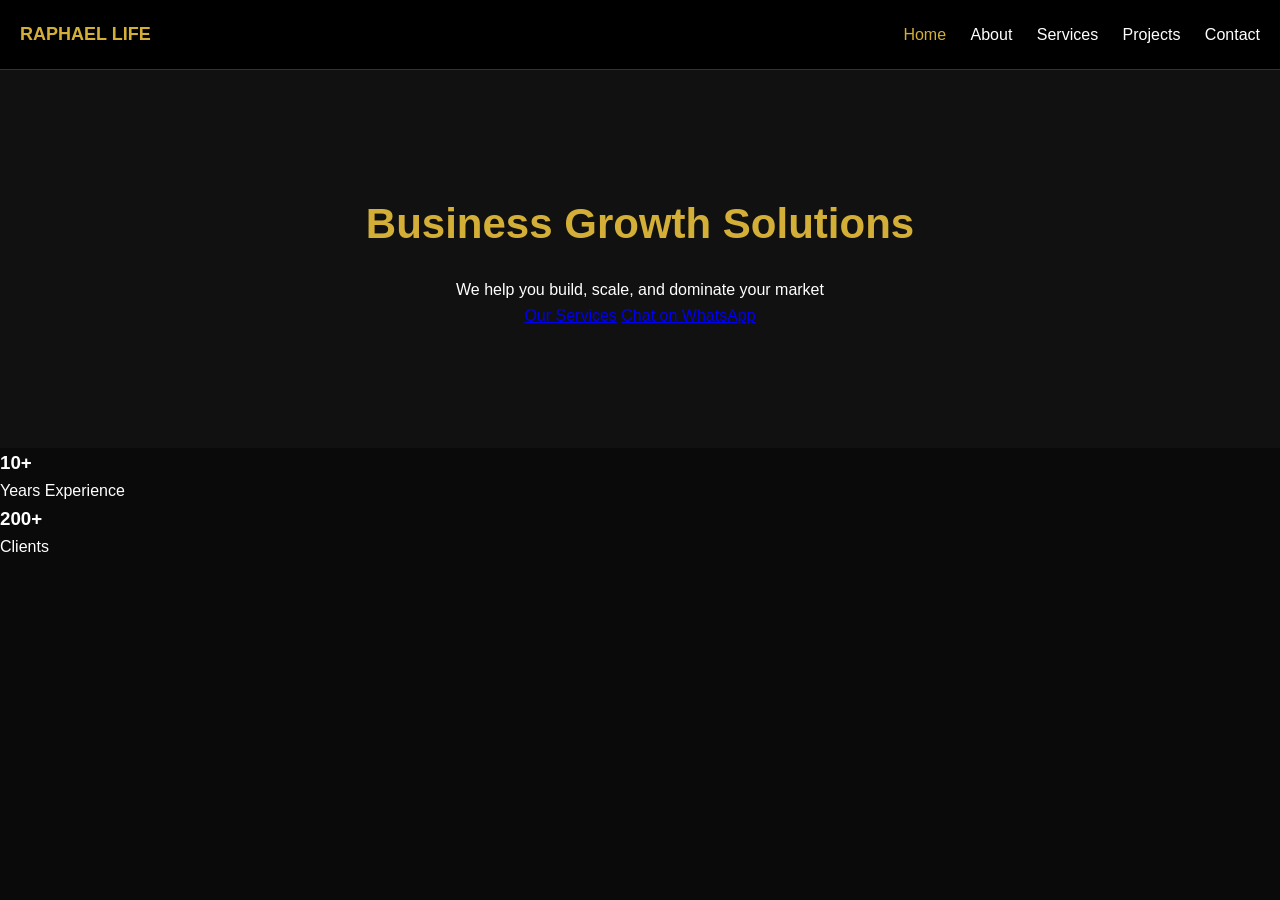
==== index.html @ 859d8627 "Update index.html" ====
<!DOCTYPE html>
<html lang="en">
<head>
  <meta charset="UTF-8">
  <meta name="viewport" content="width=device-width, initial-scale=1.0">
  <title>Raphael Life - Business Solutions</title>
  <link rel="stylesheet" href="style.css">
</head>
<body>
  <header>
    <div class="logo">RAPHAEL LIFE</div>
    <nav>
      <a href="index.html" class="active">Home</a>
      <a href="about.html">About</a>
      <a href="services.html">Services</a>
      <a href="projects.html">Projects</a>
      <a href="contact.html">Contact</a>
    </nav>
  </header>

  <section class="hero">
    <h1>Business Growth Solutions</h1>
    <p>We help you build, scale, and dominate your market</p>
    <a href="services.html" class="btn btn-gold">Our Services</a>
    <a href="https://wa.me/234XXXXXXXXXX" class="btn btn-whatsapp">Chat on WhatsApp</a>
  </section>

  <section class="stats-bar">
    <div>
      <h3>10+</h3>
      <p>Years Experience</p>
    </div>
    <div>
      <h3>200+</h3>
      <p>Clients
---- style.css ----
/* ====== BLACK + GOLD BUSINESS THEME ====== */
* {
  margin: 0;
  padding: 0;
  box-sizing: border-box;
}

body {
  font-family: 'Arial', sans-serif;
  background: #0a0a0a;
  color: #ffffff;
  line-height: 1.6;
}

/* HEADER + NAV */
header {
  background: #000000;
  padding: 20px;
  display: flex;
  justify-content: space-between;
  align-items: center;
  position: sticky;
  top: 0;
  z-index: 100;
  border-bottom: 1px solid #333;
}

.logo {
  color: #d4af37;
  font-weight: bold;
  font-size: 18px;
}

nav a {
  color: #ffffff;
  text-decoration: none;
  margin-left: 20px;
  font-weight: 500;
  transition: 0.3s;
}

nav a.active, 
nav a:hover {
  color: #d4af37;
}

/* HERO SECTION */
.hero {
  background: #111;
  padding: 120px 20px;
  text-align: center;
}

.hero h1 {
  font-size: 42px;
  color: #d4af37;
  margin-bottom: 20px;
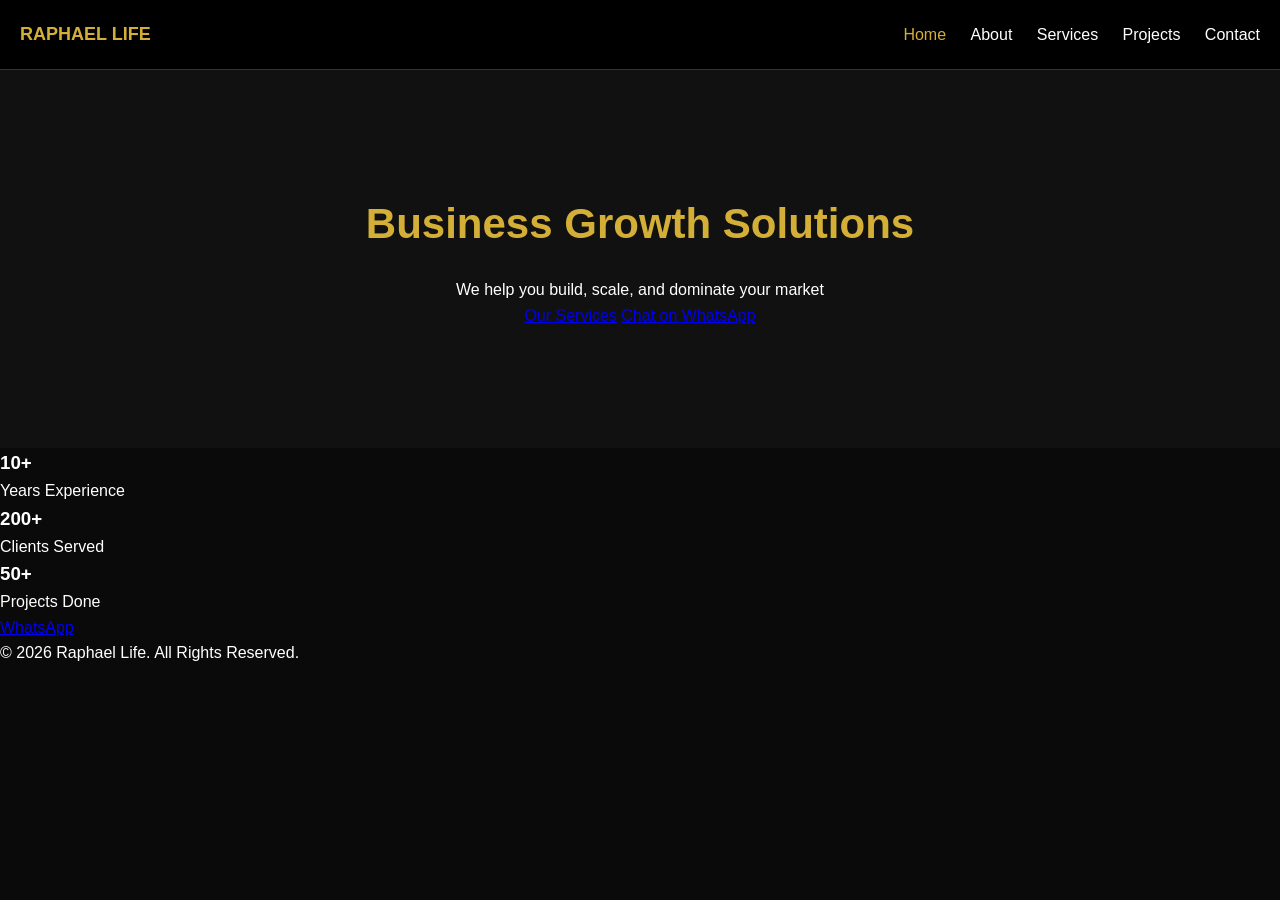
==== commit 771f967e: "Update index.html" ====
--- a/index.html
+++ b/index.html
@@ -32,4 +32,18 @@
     </div>
     <div>
       <h3>200+</h3>
-      <p>Clients+      <p>Clients Served</p>
+    </div>
+    <div>
+      <h3>50+</h3>
+      <p>Projects Done</p>
+    </div>
+  </section>
+
+  <a href="https://wa.me/234XXXXXXXXXX" class="whatsapp-float">WhatsApp</a>
+
+  <footer>
+    <p>© 2026 Raphael Life. All Rights Reserved.</p>
+  </footer>
+</body>
+</html>
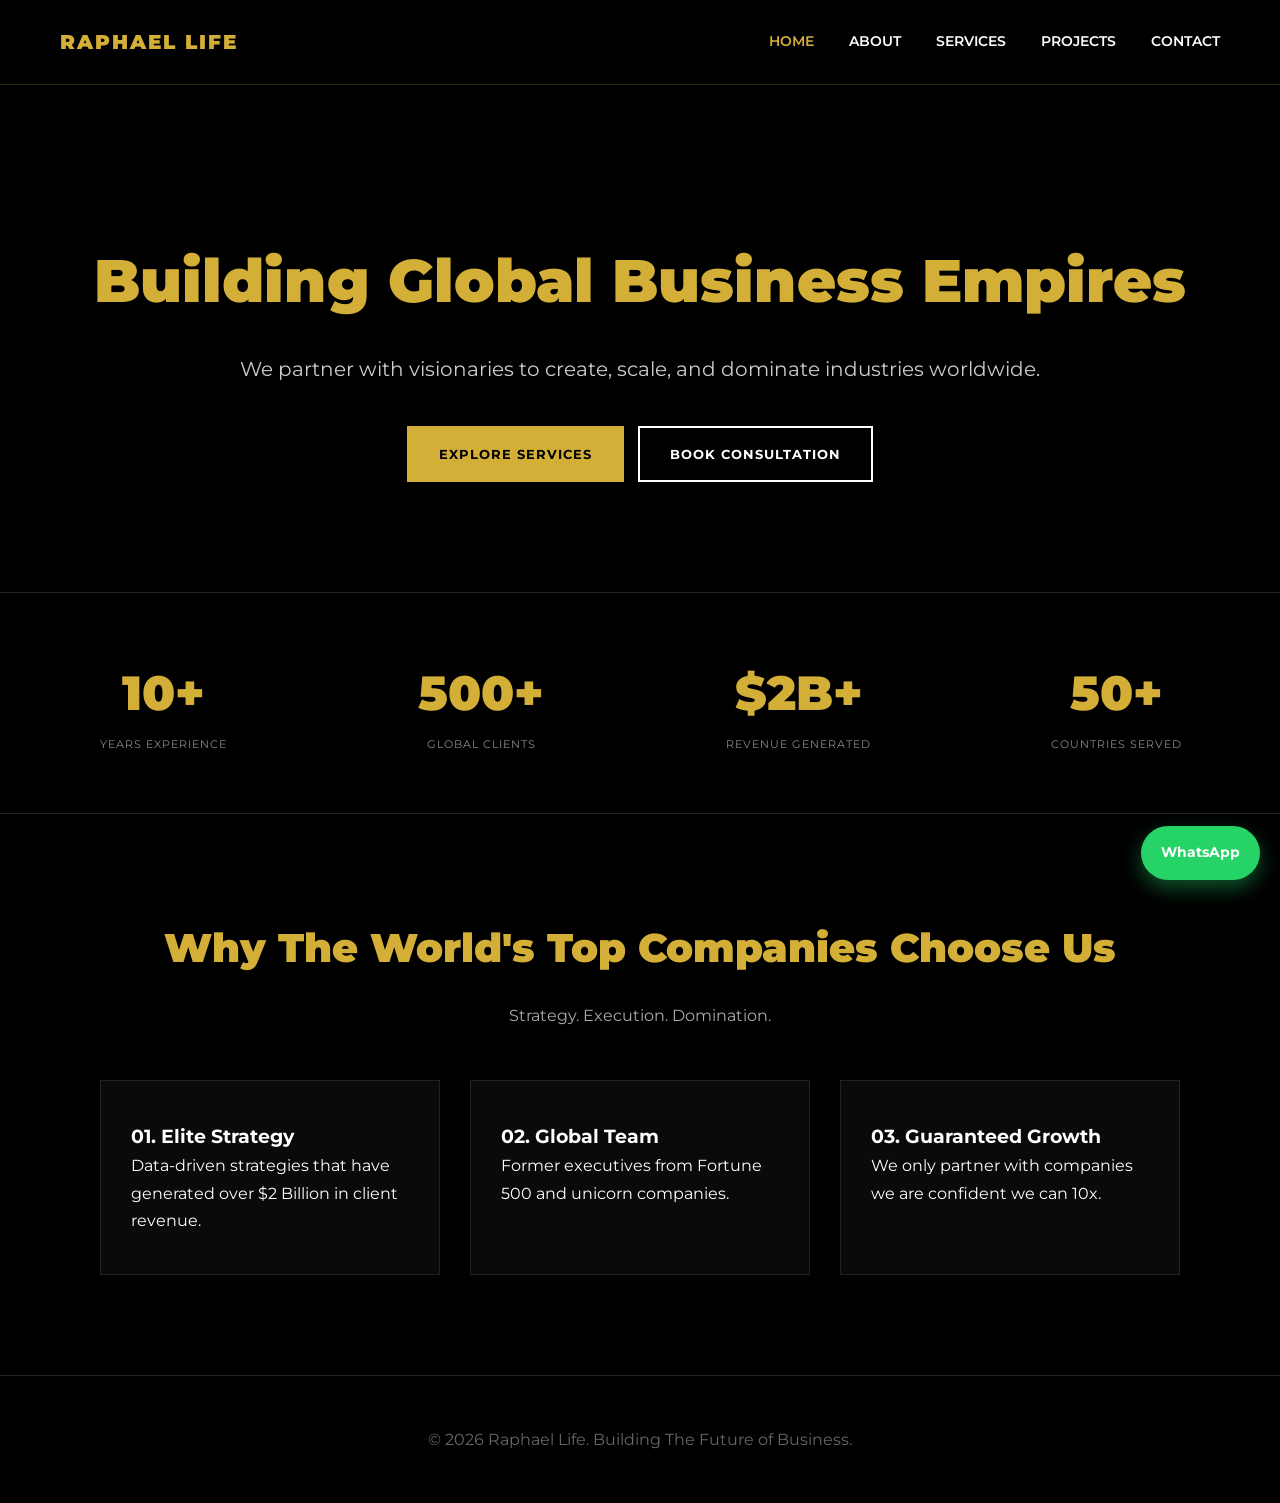
==== commit 49622e67: "Update index.html" ====
--- a/index.html
+++ b/index.html
@@ -3,8 +3,8 @@
 <head>
   <meta charset="UTF-8">
   <meta name="viewport" content="width=device-width, initial-scale=1.0">
-  <title>Raphael Life - Business Solutions</title>
-  <link rel="stylesheet" href="style.css">
+  <title>Raphael Life - Global Business Solutions</title>
+  <link rel="stylesheet" href="style.css?v=2">
 </head>
 <body>
   <header>
@@ -19,31 +19,30 @@
   </header>
 
   <section class="hero">
-    <h1>Business Growth Solutions</h1>
-    <p>We help you build, scale, and dominate your market</p>
-    <a href="services.html" class="btn btn-gold">Our Services</a>
-    <a href="https://wa.me/234XXXXXXXXXX" class="btn btn-whatsapp">Chat on WhatsApp</a>
+    <h1>Building Global Business Empires</h1>
+    <p>We partner with visionaries to create, scale, and dominate industries worldwide.</p>
+    <a href="services.html" class="btn btn-gold">Explore Services</a>
+    <a href="contact.html" class="btn btn-outline">Book Consultation</a>
   </section>
 
   <section class="stats-bar">
-    <div>
-      <h3>10+</h3>
-      <p>Years Experience</p>
-    </div>
-    <div>
-      <h3>200+</h3>
-      <p>Clients Served</p>
-    </div>
-    <div>
-      <h3>50+</h3>
-      <p>Projects Done</p>
+    <div><h3>10+</h3><p>Years Experience</p></div>
+    <div><h3>500+</h3><p>Global Clients</p></div>
+    <div><h3>$2B+</h3><p>Revenue Generated</p></div>
+    <div><h3>50+</h3><p>Countries Served</p></div>
+  </section>
+
+  <section class="section">
+    <h2>Why The World's Top Companies Choose Us</h2>
+    <p class="subtitle">Strategy. Execution. Domination.</p>
+    <div class="grid-3">
+      <div class="card"><h3>01. Elite Strategy</h3><p>Data-driven strategies that have generated over $2 Billion in client revenue.</p></div>
+      <div class="card"><h3>02. Global Team</h3><p>Former executives from Fortune 500 and unicorn companies.</p></div>
+      <div class="card"><h3>03. Guaranteed Growth</h3><p>We only partner with companies we are confident we can 10x.</p></div>
     </div>
   </section>
 
-  <a href="https://wa.me/234XXXXXXXXXX" class="whatsapp-float">WhatsApp</a>
-
-  <footer>
-    <p>© 2026 Raphael Life. All Rights Reserved.</p>
-  </footer>
+  <a href="https://wa.me/2348083435500" class="whatsapp-float">WhatsApp</a>
+  <footer><p>© 2026 Raphael Life. Building The Future of Business.</p></footer>
 </body>
 </html>
--- a/style.css
+++ b/style.css
@@ -1,57 +1,134 @@
-/* ====== BLACK + GOLD BUSINESS THEME ====== */
-* {
-  margin: 0;
-  padding: 0;
-  box-sizing: border-box;
+@import url('https://fonts.googleapis.com/css2?family=Montserrat:wght@400;600;700;900&display=swap');
+
+* { margin: 0; padding: 0; box-sizing: border-box; }
+img { max-width: 100%; height: auto; }
+
+body {
+  font-family: 'Montserrat', sans-serif;
+  background: #000;
+  color: #fff;
+  line-height: 1.7;
 }
 
-body {
-  font-family: 'Arial', sans-serif;
-  background: #0a0a0a;
-  color: #ffffff;
-  line-height: 1.6;
-}
-
-/* HEADER + NAV */
+/* ===== HEADER MOBILE FIX ===== */
 header {
-  background: #000000;
+  background: rgba(0,0,0,0.95);
+  backdrop-filter: blur(10px);
   padding: 20px;
   display: flex;
   justify-content: space-between;
   align-items: center;
-  position: sticky;
+  position: fixed;
+  width: 100%;
   top: 0;
-  z-index: 100;
-  border-bottom: 1px solid #333;
+  z-index: 1000;
+  border-bottom: 1px solid rgba(212,175,55,0.2);
+  flex-wrap: wrap;
 }
 
-.logo {
-  color: #d4af37;
-  font-weight: bold;
-  font-size: 18px;
+.logo { color: #d4af37; font-weight: 900; font-size: 20px; letter-spacing: 2px; }
+
+nav { display: flex; gap: 15px; flex-wrap: wrap; }
+nav a { 
+  color: #fff; text-decoration: none; 
+  font-weight: 600; font-size: 13px; 
+  transition: 0.3s; text-transform: uppercase;
+}
+nav a.active, nav a:hover { color: #d4af37; }
+
+/* ===== HERO MOBILE FIX ===== */
+.hero {
+  background: linear-gradient(rgba(0,0,0,0.8), rgba(0,0,0,0.8)), url('https://images.unsplash.com/photo-1556761175-5973dc0f32e7?q=80&w=1932') center/cover;
+  padding: 160px 20px 100px;
+  text-align: center;
+  margin-top: 70px;
 }
 
-nav a {
-  color: #ffffff;
+.hero h1 { font-size: clamp(32px, 8vw, 60px); color: #d4af37; margin-bottom: 20px; font-weight: 900; }
+.hero p { font-size: clamp(16px, 4vw, 20px); margin-bottom: 30px; color: #ccc; }
+
+.btn {
+  padding: 15px 30px;
   text-decoration: none;
-  margin-left: 20px;
-  font-weight: 500;
+  display: inline-block;
+  margin: 10px 5px;
+  font-weight: 700;
+  letter-spacing: 1px;
+  transition: 0.3s;
+  text-transform: uppercase;
+  font-size: 13px;
+}
+.btn-gold { background: #d4af37; color: #000; border: 2px solid #d4af37; }
+.btn-gold:hover { background: transparent; color: #d4af37; }
+.btn-outline { background: transparent; color: #fff; border: 2px solid #fff; }
+.btn-outline:hover { background: #fff; color: #000; }
+
+/* ===== STATS MOBILE FIX ===== */
+.stats-bar {
+  display: grid;
+  grid-template-columns: repeat(2, 1fr);
+  gap: 30px;
+  padding: 60px 20px;
+  background: #000;
+  text-align: center;
+  border-top: 1px solid #222;
+  border-bottom: 1px solid #222;
+}
+.stats-bar h3 { color: #d4af37; font-size: clamp(32px, 10vw, 48px); font-weight: 900; }
+.stats-bar p { color: #888; text-transform: uppercase; font-size: 11px; letter-spacing: 1px; }
+
+/* ===== SECTIONS ===== */
+.section { padding: 80px 20px; max-width: 1200px; margin: 0 auto; }
+.page-title { padding: 140px 20px 50px; text-align: center; background: #000; }
+.page-title h1 { font-size: clamp(32px, 8vw, 48px); color: #d4af37; font-weight: 900; }
+
+.section h2 { color: #d4af37; font-size: clamp(28px, 6vw, 40px); margin-bottom: 20px; text-align: center; font-weight: 900; }
+.section p.subtitle { text-align: center; color: #aaa; margin-bottom: 50px; }
+
+.grid-3 { 
+  display: grid; 
+  grid-template-columns: repeat(auto-fit, minmax(280px, 1fr)); 
+  gap: 30px; 
+}
+.card {
+  background: #0a0a0a;
+  padding: 40px 30px;
+  border: 1px solid #222;
   transition: 0.3s;
 }
+.card:hover { border-color: #d4af37; transform: translateY(-5px); }
 
-nav a.active, 
-nav a:hover {
-  color: #d4af37;
+.testimonial {
+  background: #0a0a0a;
+  padding: 40px;
+  border-left: 3px solid #d4af37;
+  margin-bottom: 30px;
 }
 
-/* HERO SECTION */
-.hero {
-  background: #111;
-  padding: 120px 20px;
-  text-align: center;
+.clients { 
+  display: flex; 
+  justify-content: center; 
+  flex-wrap: wrap; 
+  gap: 30px; 
+  opacity: 0.5; 
 }
 
-.hero h1 {
-  font-size: 42px;
-  color: #d4af37;
-  margin-bottom: 20px;+/* ===== WHATSAPP BUTTON MOBILE FIX ===== */
+.whatsapp-float {
+  position: fixed; bottom: 20px; right: 20px;
+  background: #25D366; color: #fff; padding: 15px 20px;
+  border-radius: 50px; text-decoration: none; font-weight: 700;
+  box-shadow: 0 8px 20px rgba(37,211,102,0.4); z-index: 999;
+  font-size: 14px;
+}
+
+footer { text-align: center; padding: 50px 20px; background: #000; border-top: 1px solid #222; color: #666; }
+
+/* ===== TABLET/DESKTOP ===== */
+@media (min-width: 768px) {
+  header { padding: 25px 60px; }
+  nav { gap: 35px; }
+  nav a { font-size: 14px; }
+  .stats-bar { grid-template-columns: repeat(4, 1fr); }
+  .section { padding: 100px 60px; }
+}
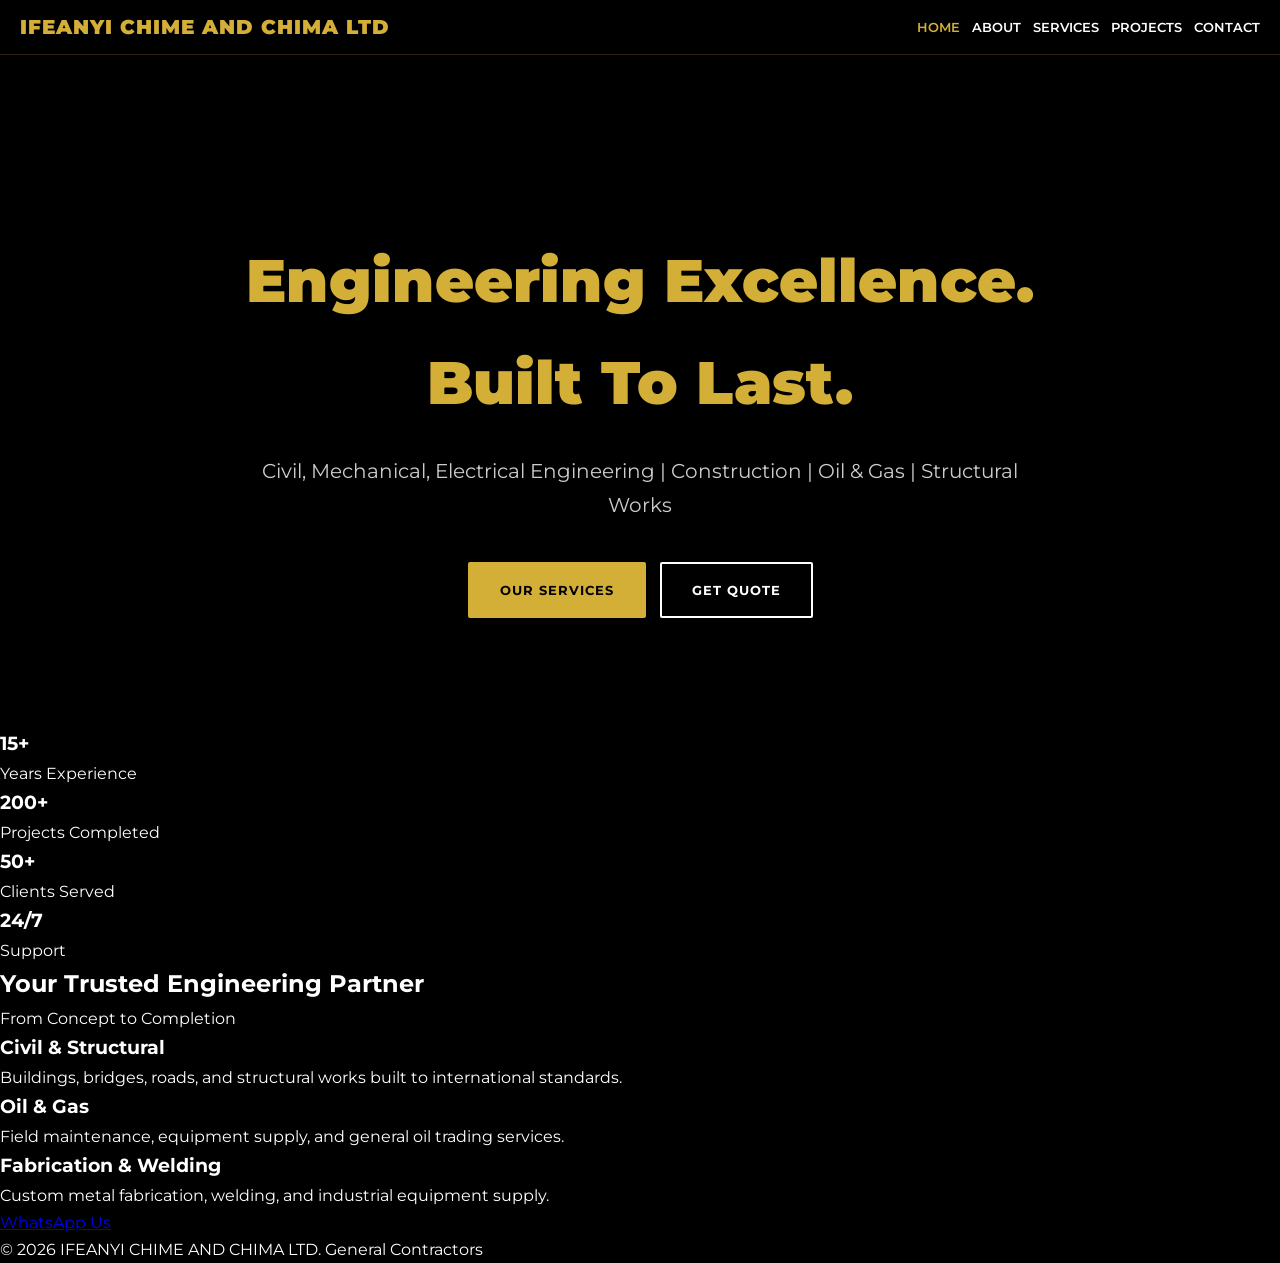
==== commit d1f0d067: "Update index.html" ====
--- a/index.html
+++ b/index.html
@@ -3,12 +3,12 @@
 <head>
   <meta charset="UTF-8">
   <meta name="viewport" content="width=device-width, initial-scale=1.0">
-  <title>Raphael Life - Global Business Solutions</title>
-  <link rel="stylesheet" href="style.css?v=2">
+  <title>IFEANYI CHIME AND CHIMA LTD - Engineering & Construction</title>
+  <link rel="stylesheet" href="style.css?v=4">
 </head>
 <body>
   <header>
-    <div class="logo">RAPHAEL LIFE</div>
+    <div class="logo">IFEANYI CHIME AND CHIMA LTD</div>
     <nav>
       <a href="index.html" class="active">Home</a>
       <a href="about.html">About</a>
@@ -19,30 +19,30 @@
   </header>
 
   <section class="hero">
-    <h1>Building Global Business Empires</h1>
-    <p>We partner with visionaries to create, scale, and dominate industries worldwide.</p>
-    <a href="services.html" class="btn btn-gold">Explore Services</a>
-    <a href="contact.html" class="btn btn-outline">Book Consultation</a>
+    <h1>Engineering Excellence.<br>Built To Last.</h1>
+    <p>Civil, Mechanical, Electrical Engineering | Construction | Oil & Gas | Structural Works</p>
+    <a href="services.html" class="btn btn-gold">Our Services</a>
+    <a href="contact.html" class="btn btn-outline">Get Quote</a>
   </section>
 
   <section class="stats-bar">
-    <div><h3>10+</h3><p>Years Experience</p></div>
-    <div><h3>500+</h3><p>Global Clients</p></div>
-    <div><h3>$2B+</h3><p>Revenue Generated</p></div>
-    <div><h3>50+</h3><p>Countries Served</p></div>
+    <div><h3>15+</h3><p>Years Experience</p></div>
+    <div><h3>200+</h3><p>Projects Completed</p></div>
+    <div><h3>50+</h3><p>Clients Served</p></div>
+    <div><h3>24/7</h3><p>Support</p></div>
   </section>
 
   <section class="section">
-    <h2>Why The World's Top Companies Choose Us</h2>
-    <p class="subtitle">Strategy. Execution. Domination.</p>
+    <h2>Your Trusted Engineering Partner</h2>
+    <p class="subtitle">From Concept to Completion</p>
     <div class="grid-3">
-      <div class="card"><h3>01. Elite Strategy</h3><p>Data-driven strategies that have generated over $2 Billion in client revenue.</p></div>
-      <div class="card"><h3>02. Global Team</h3><p>Former executives from Fortune 500 and unicorn companies.</p></div>
-      <div class="card"><h3>03. Guaranteed Growth</h3><p>We only partner with companies we are confident we can 10x.</p></div>
+      <div class="card"><h3>Civil & Structural</h3><p>Buildings, bridges, roads, and structural works built to international standards.</p></div>
+      <div class="card"><h3>Oil & Gas</h3><p>Field maintenance, equipment supply, and general oil trading services.</p></div>
+      <div class="card"><h3>Fabrication & Welding</h3><p>Custom metal fabrication, welding, and industrial equipment supply.</p></div>
     </div>
   </section>
 
-  <a href="https://wa.me/2348083435500" class="whatsapp-float">WhatsApp</a>
-  <footer><p>© 2026 Raphael Life. Building The Future of Business.</p></footer>
+  <a href="https://wa.me/2348083435500" class="whatsapp-float">WhatsApp Us</a>
+  <footer><p>© 2026 IFEANYI CHIME AND CHIMA LTD. General Contractors</p></footer>
 </body>
 </html>
--- a/style.css
+++ b/style.css
@@ -10,11 +10,10 @@
   line-height: 1.7;
 }
 
-/* ===== HEADER MOBILE FIX ===== */
 header {
   background: rgba(0,0,0,0.95);
   backdrop-filter: blur(10px);
-  padding: 20px;
+  padding: 15px 20px;
   display: flex;
   justify-content: space-between;
   align-items: center;
@@ -26,26 +25,31 @@
   flex-wrap: wrap;
 }
 
-.logo { color: #d4af37; font-weight: 900; font-size: 20px; letter-spacing: 2px; }
+.logo { 
+  color: #d4af37; 
+  font-weight: 900; 
+  font-size: clamp(15px, 3.5vw, 20px); 
+  letter-spacing: 1px; 
+  line-height: 1.2;
+}
 
-nav { display: flex; gap: 15px; flex-wrap: wrap; }
+nav { display: flex; gap: 12px; flex-wrap: wrap; }
 nav a { 
   color: #fff; text-decoration: none; 
-  font-weight: 600; font-size: 13px; 
+  font-weight: 600; font-size: clamp(11px, 3vw, 13px); 
   transition: 0.3s; text-transform: uppercase;
 }
 nav a.active, nav a:hover { color: #d4af37; }
 
-/* ===== HERO MOBILE FIX ===== */
 .hero {
-  background: linear-gradient(rgba(0,0,0,0.8), rgba(0,0,0,0.8)), url('https://images.unsplash.com/photo-1556761175-5973dc0f32e7?q=80&w=1932') center/cover;
+  background: linear-gradient(rgba(0,0,0,0.85), rgba(0,0,0,0.85)), url('https://images.unsplash.com/photo-1504328345606-18bbd8c713d2?q=80&w=2070') center/cover;
   padding: 160px 20px 100px;
   text-align: center;
   margin-top: 70px;
 }
 
-.hero h1 { font-size: clamp(32px, 8vw, 60px); color: #d4af37; margin-bottom: 20px; font-weight: 900; }
-.hero p { font-size: clamp(16px, 4vw, 20px); margin-bottom: 30px; color: #ccc; }
+.hero h1 { font-size: clamp(28px, 8vw, 60px); color: #d4af37; margin-bottom: 20px; font-weight: 900; }
+.hero p { font-size: clamp(15px, 4vw, 20px); margin-bottom: 30px; color: #ccc; max-width: 800px; margin-left: auto; margin-right: auto; }
 
 .btn {
   padding: 15px 30px;
@@ -57,78 +61,13 @@
   transition: 0.3s;
   text-transform: uppercase;
   font-size: 13px;
+  border-radius: 2px;
 }
 .btn-gold { background: #d4af37; color: #000; border: 2px solid #d4af37; }
 .btn-gold:hover { background: transparent; color: #d4af37; }
 .btn-outline { background: transparent; color: #fff; border: 2px solid #fff; }
 .btn-outline:hover { background: #fff; color: #000; }
 
-/* ===== STATS MOBILE FIX ===== */
 .stats-bar {
   display: grid;
-  grid-template-columns: repeat(2, 1fr);
-  gap: 30px;
-  padding: 60px 20px;
-  background: #000;
-  text-align: center;
-  border-top: 1px solid #222;
-  border-bottom: 1px solid #222;
-}
-.stats-bar h3 { color: #d4af37; font-size: clamp(32px, 10vw, 48px); font-weight: 900; }
-.stats-bar p { color: #888; text-transform: uppercase; font-size: 11px; letter-spacing: 1px; }
-
-/* ===== SECTIONS ===== */
-.section { padding: 80px 20px; max-width: 1200px; margin: 0 auto; }
-.page-title { padding: 140px 20px 50px; text-align: center; background: #000; }
-.page-title h1 { font-size: clamp(32px, 8vw, 48px); color: #d4af37; font-weight: 900; }
-
-.section h2 { color: #d4af37; font-size: clamp(28px, 6vw, 40px); margin-bottom: 20px; text-align: center; font-weight: 900; }
-.section p.subtitle { text-align: center; color: #aaa; margin-bottom: 50px; }
-
-.grid-3 { 
-  display: grid; 
-  grid-template-columns: repeat(auto-fit, minmax(280px, 1fr)); 
-  gap: 30px; 
-}
-.card {
-  background: #0a0a0a;
-  padding: 40px 30px;
-  border: 1px solid #222;
-  transition: 0.3s;
-}
-.card:hover { border-color: #d4af37; transform: translateY(-5px); }
-
-.testimonial {
-  background: #0a0a0a;
-  padding: 40px;
-  border-left: 3px solid #d4af37;
-  margin-bottom: 30px;
-}
-
-.clients { 
-  display: flex; 
-  justify-content: center; 
-  flex-wrap: wrap; 
-  gap: 30px; 
-  opacity: 0.5; 
-}
-
-/* ===== WHATSAPP BUTTON MOBILE FIX ===== */
-.whatsapp-float {
-  position: fixed; bottom: 20px; right: 20px;
-  background: #25D366; color: #fff; padding: 15px 20px;
-  border-radius: 50px; text-decoration: none; font-weight: 700;
-  box-shadow: 0 8px 20px rgba(37,211,102,0.4); z-index: 999;
-  font-size: 14px;
-}
-
-footer { text-align: center; padding: 50px 20px; background: #000; border-top: 1px solid #222; color: #666; }
-
-/* ===== TABLET/DESKTOP ===== */
-@media (min-width: 768px) {
-  header { padding: 25px 60px; }
-  nav { gap: 35px; }
-  nav a { font-size: 14px; }
-  .stats-bar { grid-template-columns: repeat(4, 1fr); }
-  .section { padding: 100px 60px; }
-}+  grid
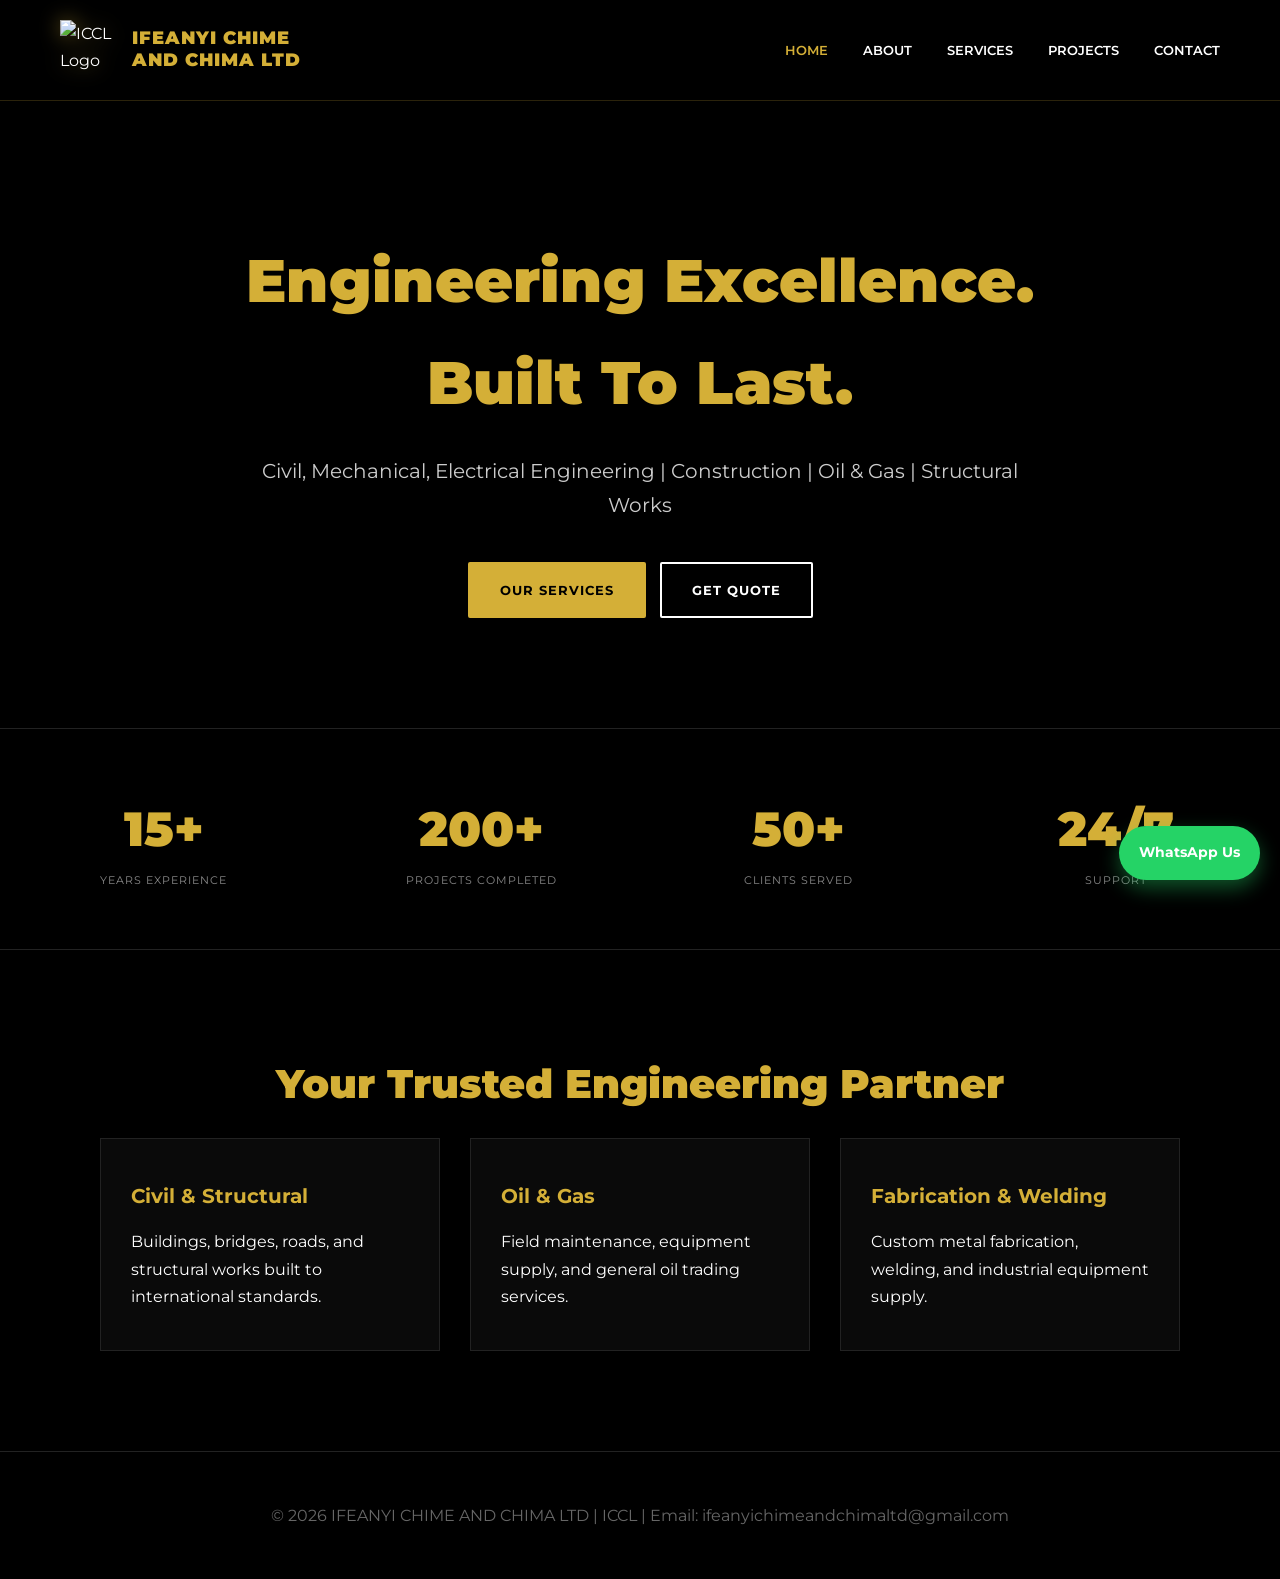
==== commit acb425fc: "Update index.html" ====
--- a/index.html
+++ b/index.html
@@ -3,12 +3,15 @@
 <head>
   <meta charset="UTF-8">
   <meta name="viewport" content="width=device-width, initial-scale=1.0">
-  <title>IFEANYI CHIME AND CHIMA LTD - Engineering & Construction</title>
-  <link rel="stylesheet" href="style.css?v=4">
+  <title>IFEANYI CHIME AND CHIMA LTD - ICCL</title>
+  <link rel="stylesheet" href="style.css?v=7">
 </head>
 <body>
   <header>
-    <div class="logo">IFEANYI CHIME AND CHIMA LTD</div>
+    <div class="logo-box">
+      <div class="logo-icon"><img src="iccl-logo.png" alt="ICCL Logo"></div>
+      <div class="logo-text">IFEANYI CHIME<br>AND CHIMA LTD</div>
+    </div>
     <nav>
       <a href="index.html" class="active">Home</a>
       <a href="about.html">About</a>
@@ -34,7 +37,6 @@
 
   <section class="section">
     <h2>Your Trusted Engineering Partner</h2>
-    <p class="subtitle">From Concept to Completion</p>
     <div class="grid-3">
       <div class="card"><h3>Civil & Structural</h3><p>Buildings, bridges, roads, and structural works built to international standards.</p></div>
       <div class="card"><h3>Oil & Gas</h3><p>Field maintenance, equipment supply, and general oil trading services.</p></div>
@@ -43,6 +45,6 @@
   </section>
 
   <a href="https://wa.me/2348083435500" class="whatsapp-float">WhatsApp Us</a>
-  <footer><p>© 2026 IFEANYI CHIME AND CHIMA LTD. General Contractors</p></footer>
+  <footer><p>© 2026 IFEANYI CHIME AND CHIMA LTD | ICCL | Email: ifeanyichimeandchimaltd@gmail.com</p></footer>
 </body>
 </html>
--- a/style.css
+++ b/style.css
@@ -1,4 +1,4 @@
-@import url('https://fonts.googleapis.com/css2?family=Montserrat:wght@400;600;700;900&display=swap');
+@import url('https://fonts.googleapis.com/css2?family=Montserrat:wght@400;600;700;900&family=Playfair+Display:wght@900&display=swap');
 
 * { margin: 0; padding: 0; box-sizing: border-box; }
 img { max-width: 100%; height: auto; }
@@ -25,10 +25,21 @@
   flex-wrap: wrap;
 }
 
-.logo { 
+.logo-box { display: flex; align-items: center; gap: 12px; }
+.logo-icon {
+  width: 50px;
+  height: 50px;
+}
+.logo-icon img {
+  width: 100%;
+  height: 100%;
+  object-fit: contain;
+  filter: drop-shadow(0 0 10px rgba(212,175,55,0.5));
+}
+.logo-text { 
   color: #d4af37; 
   font-weight: 900; 
-  font-size: clamp(15px, 3.5vw, 20px); 
+  font-size: clamp(13px, 3vw, 18px); 
   letter-spacing: 1px; 
   line-height: 1.2;
 }
@@ -49,7 +60,7 @@
 }
 
 .hero h1 { font-size: clamp(28px, 8vw, 60px); color: #d4af37; margin-bottom: 20px; font-weight: 900; }
-.hero p { font-size: clamp(15px, 4vw, 20px); margin-bottom: 30px; color: #ccc; max-width: 800px; margin-left: auto; margin-right: auto; }
+.hero p { font-size: clamp(15px, 4vw, 20px); margin-bottom: 30px; color: #ccc; max-width: 800px; margin: 0 auto 30px; }
 
 .btn {
   padding: 15px 30px;
@@ -70,4 +81,54 @@
 
 .stats-bar {
   display: grid;
-  grid+  grid-template-columns: repeat(2, 1fr);
+  gap: 30px;
+  padding: 60px 20px;
+  background: #000;
+  text-align: center;
+  border-top: 1px solid #222;
+  border-bottom: 1px solid #222;
+}
+.stats-bar h3 { color: #d4af37; font-size: clamp(32px, 10vw, 48px); font-weight: 900; }
+.stats-bar p { color: #888; text-transform: uppercase; font-size: 11px; letter-spacing: 1px; }
+
+.page-title { padding: 140px 20px 50px; text-align: center; background: #000; }
+.page-title h1 { font-size: clamp(28px, 8vw, 48px); color: #d4af37; font-weight: 900; }
+
+.section { padding: 80px 20px; max-width: 1200px; margin: 0 auto; }
+.section h2 { color: #d4af37; font-size: clamp(26px, 6vw, 40px); margin-bottom: 20px; text-align: center; font-weight: 900; }
+
+.grid-3 { 
+  display: grid; 
+  grid-template-columns: repeat(auto-fit, minmax(280px, 1fr)); 
+  gap: 30px; 
+}
+.card {
+  background: #0a0a0a;
+  padding: 40px 30px;
+  border: 1px solid #222;
+  transition: 0.3s;
+}
+.card:hover { border-color: #d4af37; transform: translateY(-5px); }
+.card h3 { color: #d4af37; margin-bottom: 15px; font-size: 20px; }
+
+.contact-info { text-align: center; font-size: 16px; line-height: 2; }
+.contact-info strong { color: #d4af37; }
+
+.whatsapp-float {
+  position: fixed; bottom: 20px; right: 20px;
+  background: #25D366; color: #fff; padding: 15px 20px;
+  border-radius: 50px; text-decoration: none; font-weight: 700;
+  box-shadow: 0 8px 20px rgba(37,211,102,0.4); z-index: 999;
+  font-size: 14px;
+}
+
+footer { text-align: center; padding: 50px 20px; background: #000; border-top: 1px solid #222; color: #666; }
+
+@media (min-width: 768px) {
+  header { padding: 20px 60px; }
+  nav { gap: 35px; }
+  .logo-icon { width: 60px; height: 60px; }
+  .stats-bar { grid-template-columns: repeat(4, 1fr); }
+  .section { padding: 100px 60px; }
+}
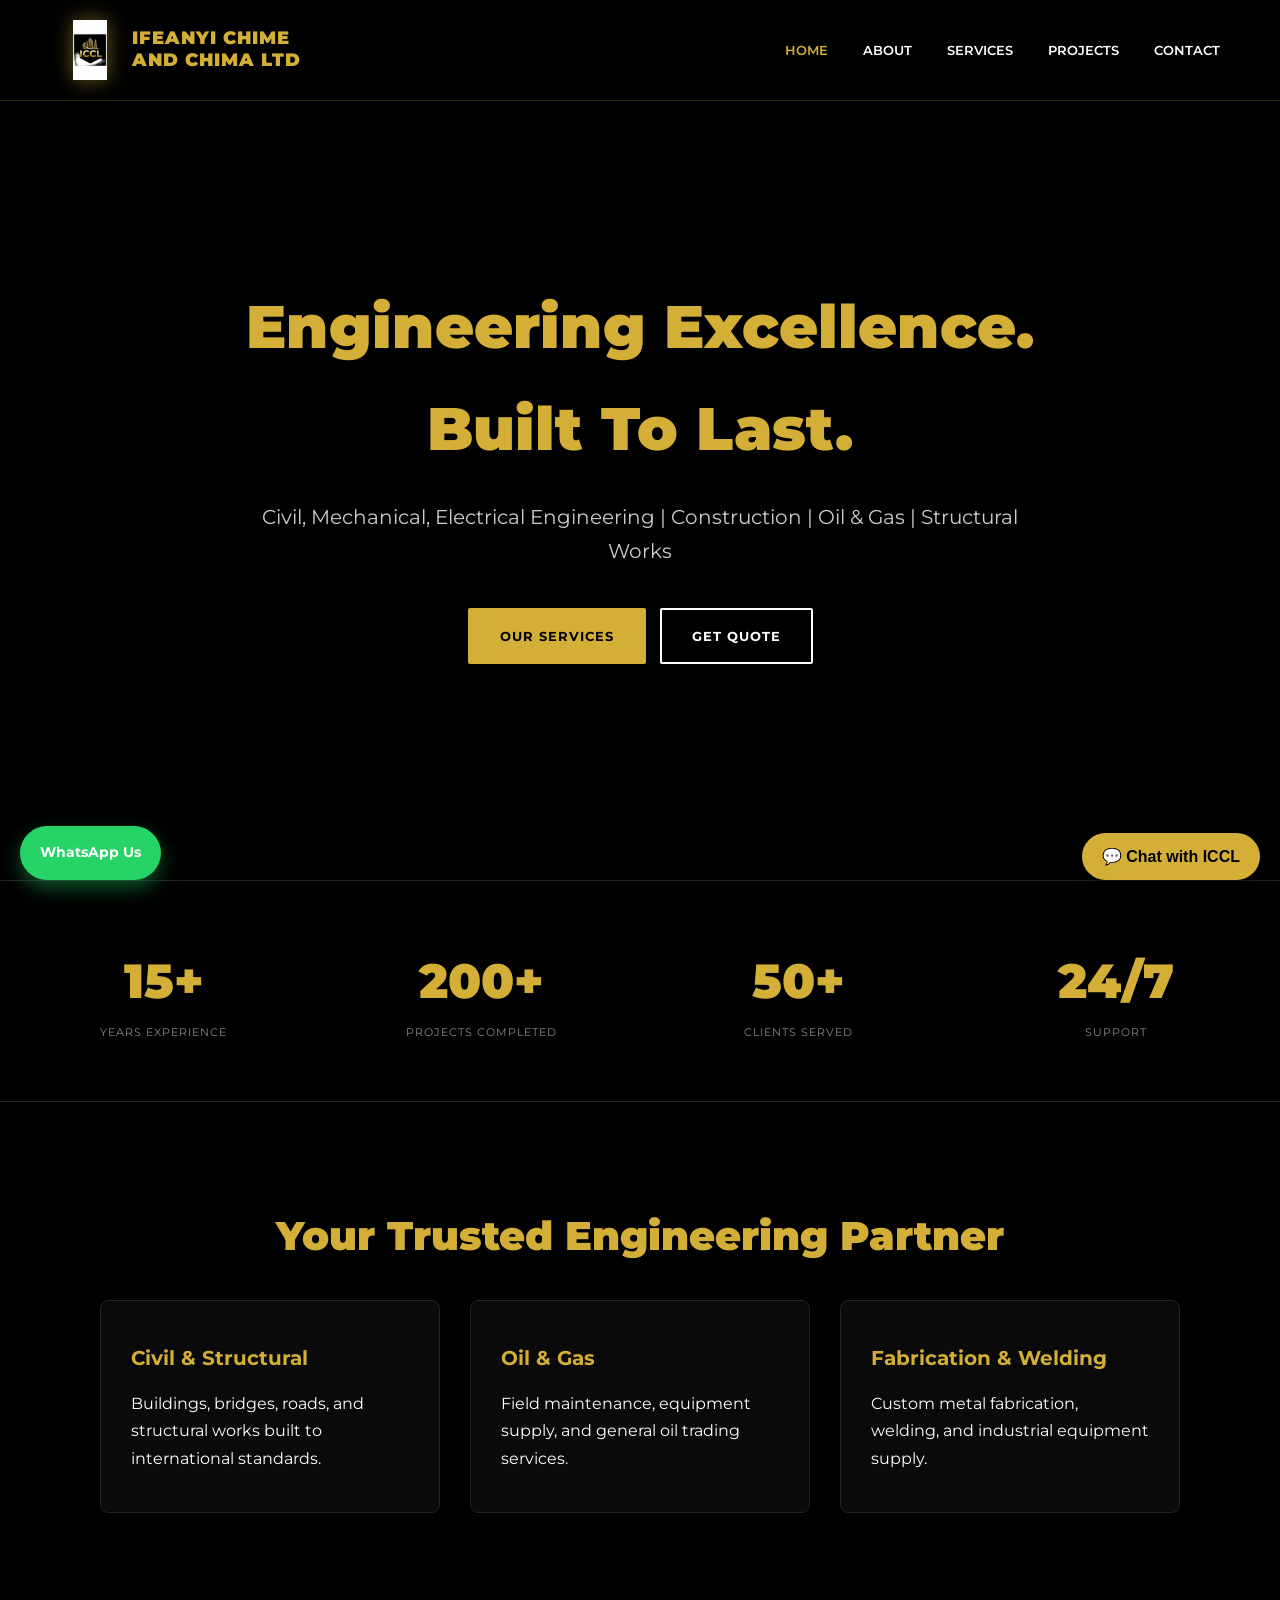
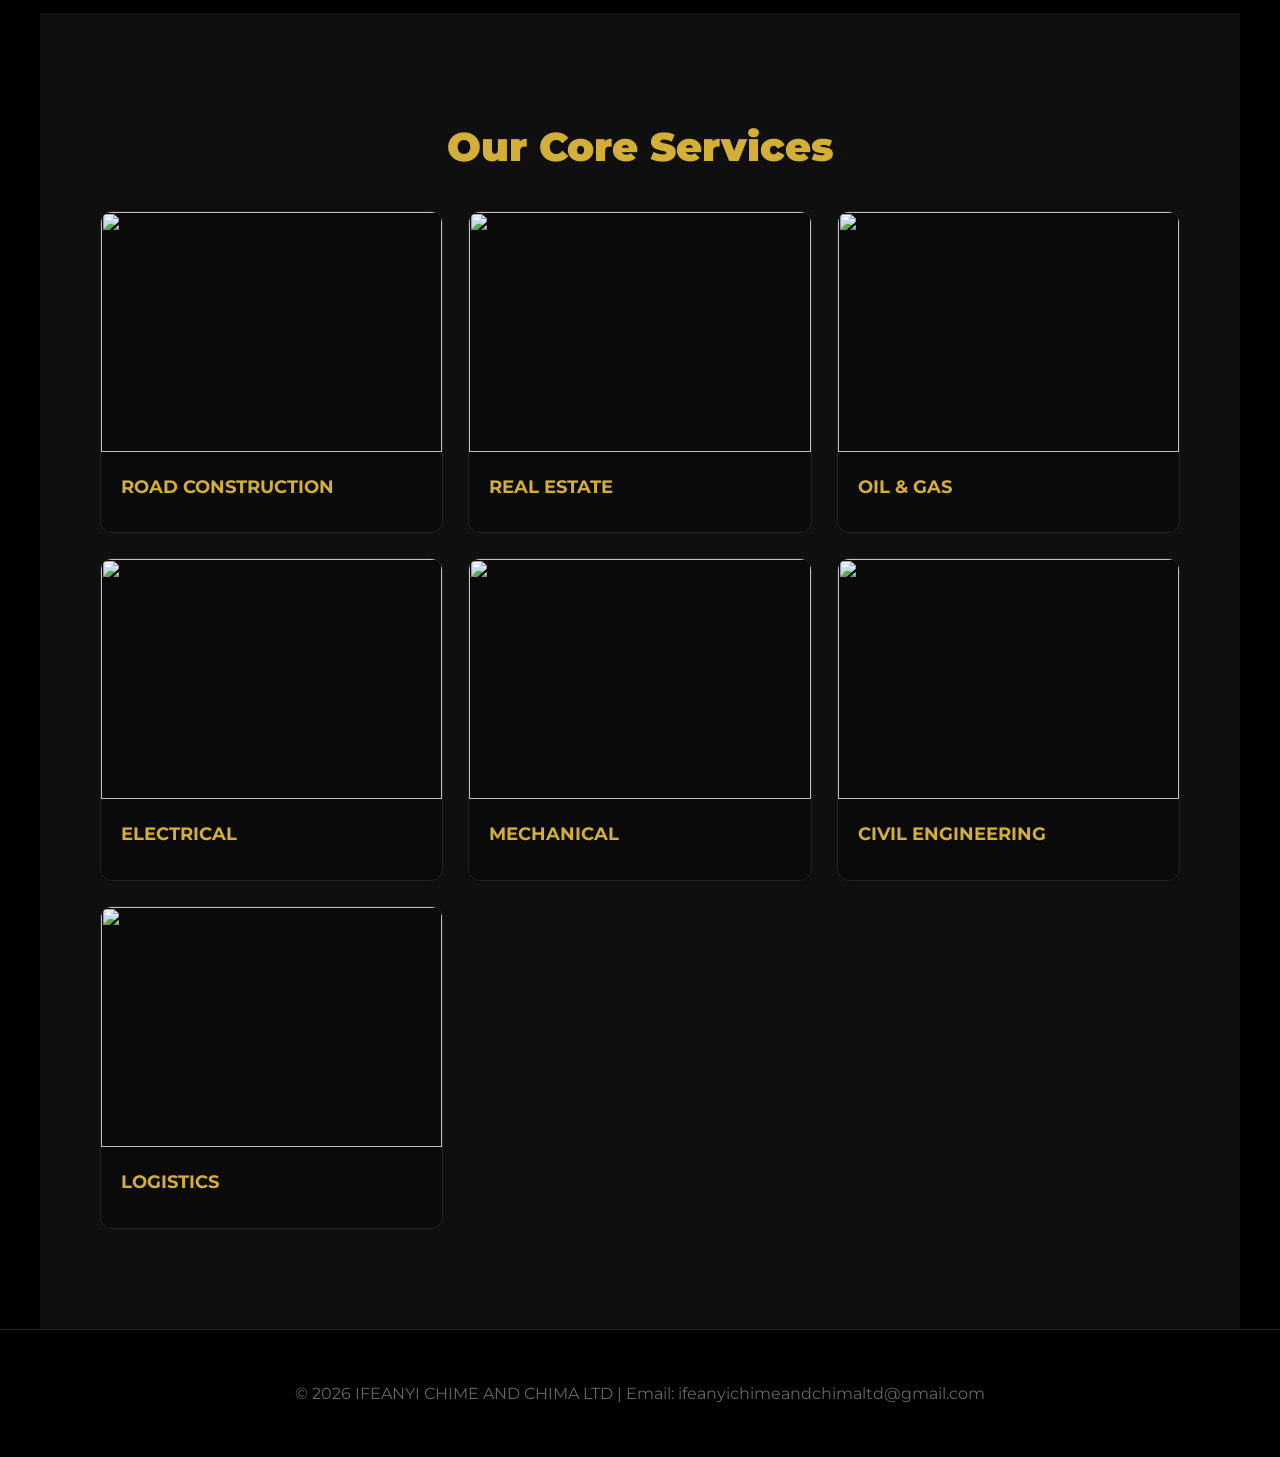
==== commit c3245012: "Update index.html" ====
--- a/index.html
+++ b/index.html
@@ -4,7 +4,7 @@
   <meta charset="UTF-8">
   <meta name="viewport" content="width=device-width, initial-scale=1.0">
   <title>IFEANYI CHIME AND CHIMA LTD - ICCL</title>
-  <link rel="stylesheet" href="style.css?v=7">
+  <link rel="stylesheet" href="style.css?v=8">
 </head>
 <body>
   <header>
@@ -22,10 +22,15 @@
   </header>
 
   <section class="hero">
+    <video autoplay muted loop playsinline>
+      <source src="assets/montage.mp4" type="video/mp4">
+    </video>
     <h1>Engineering Excellence.<br>Built To Last.</h1>
     <p>Civil, Mechanical, Electrical Engineering | Construction | Oil & Gas | Structural Works</p>
-    <a href="services.html" class="btn btn-gold">Our Services</a>
-    <a href="contact.html" class="btn btn-outline">Get Quote</a>
+    <div>
+      <a href="services.html" class="btn btn-gold">Our Services</a>
+      <a href="contact.html" class="btn btn-outline">Get Quote</a>
+    </div>
   </section>
 
   <section class="stats-bar">
@@ -44,7 +49,31 @@
     </div>
   </section>
 
-  <a href="https://wa.me/2348083435500" class="whatsapp-float">WhatsApp Us</a>
-  <footer><p>© 2026 IFEANYI CHIME AND CHIMA LTD | ICCL | Email: ifeanyichimeandchimaltd@gmail.com</p></footer>
+  <section class="section" style="background:#0f0f0f;">
+    <h2>Our Core Services</h2>
+    <div class="service-grid">
+      <div class="service-card"><img src="assets/construction.jpg" alt=""><div class="service-info"><h3>ROAD CONSTRUCTION</h3></div></div>
+      <div class="service-card"><img src="assets/realestate.jpg" alt=""><div class="service-info"><h3>REAL ESTATE</h3></div></div>
+      <div class="service-card"><img src="assets/oilgas.jpg" alt=""><div class="service-info"><h3>OIL & GAS</h3></div></div>
+      <div class="service-card"><img src="assets/electrical.jpg" alt=""><div class="service-info"><h3>ELECTRICAL</h3></div></div>
+      <div class="service-card"><img src="assets/mechanical.jpg" alt=""><div class="service-info"><h3>MECHANICAL</h3></div></div>
+      <div class="service-card"><img src="assets/civil.jpg" alt=""><div class="service-info"><h3>CIVIL ENGINEERING</h3></div></div>
+      <div class="service-card"><img src="assets/logistics.jpg" alt=""><div class="service-info"><h3>LOGISTICS</h3></div></div>
+    </div>
+  </section>
+
+  <button id="chat-toggle" onclick="toggleChat()">💬 Chat with ICCL</button>
+  <div id="chatbot">
+    <div id="chat-header">ICCL Assistant 🤖 <span onclick="toggleChat()" style="float:right;cursor:pointer">X</span></div>
+    <div id="chat-body"><p><b>Bot:</b> Welcome to ICCL! Ask me about services or quotes.</p></div>
+    <div id="chat-input"><input id="userInput" placeholder="Type a message..." onkeypress="if(event.key==='Enter')sendMsg()"><button onclick="sendMsg()">Send</button></div>
+  </div>
+
+  <a href="https://wa.me/2348083435500" class="whatsapp-float" target="_blank">WhatsApp Us</a>
+  <footer><p>© 2026 IFEANYI CHIME AND CHIMA LTD | Email: ifeanyichimeandchimaltd@gmail.com</p></footer>
+<script>
+function toggleChat(){const bot=document.getElementById('chatbot');bot.style.display=bot.style.display==='flex'?'none':'flex';}
+function sendMsg(){let i=document.getElementById('userInput');let m=i.value.toLowerCase();let b=document.getElementById('chat-body');if(i.value.trim()==='')return;b.innerHTML+=`<p><b>You:</b> ${i.value}</p>`;let r="I can help with services, quotes, or contact info.";if(m.includes('service'))r="We offer: Road Construction, Real Estate, Oil & Gas, Electrical, Mechanical, Civil, Logistics.";if(m.includes('quote'))r="Please visit our Contact page to request a quote.";b.innerHTML+=`<p><b>Bot:</b> ${r}</p>`;i.value='';b.scrollTop=b.scrollHeight;}
+</script>
 </body>
 </html>
--- a/style.css
+++ b/style.css
@@ -1,7 +1,7 @@
 @import url('https://fonts.googleapis.com/css2?family=Montserrat:wght@400;600;700;900&family=Playfair+Display:wght@900&display=swap');
 
 * { margin: 0; padding: 0; box-sizing: border-box; }
-img { max-width: 100%; height: auto; }
+img { max-width: 100%; height: auto; display: block; }
 
 body {
   font-family: 'Montserrat', sans-serif;
@@ -10,6 +10,7 @@
   line-height: 1.7;
 }
 
+/* HEADER */
 header {
   background: rgba(0,0,0,0.95);
   backdrop-filter: blur(10px);
@@ -24,61 +25,54 @@
   border-bottom: 1px solid rgba(212,175,55,0.2);
   flex-wrap: wrap;
 }
-
 .logo-box { display: flex; align-items: center; gap: 12px; }
-.logo-icon {
-  width: 50px;
-  height: 50px;
-}
-.logo-icon img {
-  width: 100%;
-  height: 100%;
-  object-fit: contain;
-  filter: drop-shadow(0 0 10px rgba(212,175,55,0.5));
-}
-.logo-text { 
-  color: #d4af37; 
-  font-weight: 900; 
-  font-size: clamp(13px, 3vw, 18px); 
-  letter-spacing: 1px; 
-  line-height: 1.2;
-}
-
+.logo-icon { width: 50px; height: 50px; }
+.logo-icon img { width: 100%; height: 100%; object-fit: contain; filter: drop-shadow(0 0 10px rgba(212,175,55,0.5)); }
+.logo-text { color: #d4af37; font-weight: 900; font-size: clamp(13px, 3vw, 18px); letter-spacing: 1px; line-height: 1.2; }
 nav { display: flex; gap: 12px; flex-wrap: wrap; }
-nav a { 
-  color: #fff; text-decoration: none; 
-  font-weight: 600; font-size: clamp(11px, 3vw, 13px); 
-  transition: 0.3s; text-transform: uppercase;
-}
+nav a { color: #fff; text-decoration: none; font-weight: 600; font-size: clamp(11px, 3vw, 13px); transition: 0.3s; text-transform: uppercase; }
 nav a.active, nav a:hover { color: #d4af37; }
 
+/* HERO WITH VIDEO */
 .hero {
-  background: linear-gradient(rgba(0,0,0,0.85), rgba(0,0,0,0.85)), url('https://images.unsplash.com/photo-1504328345606-18bbd8c713d2?q=80&w=2070') center/cover;
-  padding: 160px 20px 100px;
+  position: relative;
+  height: 90vh;
+  display: flex;
+  flex-direction: column;
+  justify-content: center;
+  align-items: center;
   text-align: center;
+  color: white;
+  overflow: hidden;
   margin-top: 70px;
+  padding: 0 20px;
 }
+.hero video {
+  position: absolute;
+  top: 0; left: 0;
+  width: 100%; height: 100%;
+  object-fit: cover;
+  z-index: -2;
+}
+.hero::after {
+  content: '';
+  position: absolute;
+  top: 0; left: 0;
+  width: 100%; height: 100%;
+  background: rgba(0,0,0,0.65);
+  z-index: -1;
+}
+.hero h1 { font-size: clamp(28px, 8vw, 60px); color: #d4af37; margin-bottom: 20px; font-weight: 900; }
+.hero p { font-size: clamp(15px, 4vw, 20px); margin-bottom: 30px; color: #ccc; max-width: 800px; }
 
-.hero h1 { font-size: clamp(28px, 8vw, 60px); color: #d4af37; margin-bottom: 20px; font-weight: 900; }
-.hero p { font-size: clamp(15px, 4vw, 20px); margin-bottom: 30px; color: #ccc; max-width: 800px; margin: 0 auto 30px; }
-
-.btn {
-  padding: 15px 30px;
-  text-decoration: none;
-  display: inline-block;
-  margin: 10px 5px;
-  font-weight: 700;
-  letter-spacing: 1px;
-  transition: 0.3s;
-  text-transform: uppercase;
-  font-size: 13px;
-  border-radius: 2px;
-}
+/* BUTTONS */
+.btn { padding: 15px 30px; text-decoration: none; display: inline-block; margin: 10px 5px; font-weight: 700; letter-spacing: 1px; transition: 0.3s; text-transform: uppercase; font-size: 13px; border-radius: 2px; }
 .btn-gold { background: #d4af37; color: #000; border: 2px solid #d4af37; }
 .btn-gold:hover { background: transparent; color: #d4af37; }
 .btn-outline { background: transparent; color: #fff; border: 2px solid #fff; }
 .btn-outline:hover { background: #fff; color: #000; }
 
+/* STATS + SECTIONS */
 .stats-bar {
   display: grid;
   grid-template-columns: repeat(2, 1fr);
@@ -96,27 +90,73 @@
 .page-title h1 { font-size: clamp(28px, 8vw, 48px); color: #d4af37; font-weight: 900; }
 
 .section { padding: 80px 20px; max-width: 1200px; margin: 0 auto; }
-.section h2 { color: #d4af37; font-size: clamp(26px, 6vw, 40px); margin-bottom: 20px; text-align: center; font-weight: 900; }
+.section h2 { color: #d4af37; font-size: clamp(26px, 6vw, 40px); margin-bottom: 30px; text-align: center; font-weight: 900; }
 
-.grid-3 { 
-  display: grid; 
-  grid-template-columns: repeat(auto-fit, minmax(280px, 1fr)); 
-  gap: 30px; 
-}
+/* GRIDS + CARDS */
+.grid-3 { display: grid; grid-template-columns: repeat(auto-fit, minmax(280px, 1fr)); gap: 30px; }
 .card {
   background: #0a0a0a;
   padding: 40px 30px;
   border: 1px solid #222;
   transition: 0.3s;
+  border-radius: 8px;
 }
 .card:hover { border-color: #d4af37; transform: translateY(-5px); }
 .card h3 { color: #d4af37; margin-bottom: 15px; font-size: 20px; }
 
-.contact-info { text-align: center; font-size: 16px; line-height: 2; }
+/* SERVICE + PROJECT IMAGE GRIDS */
+.service-grid, .projects-grid {
+  display: grid;
+  grid-template-columns: repeat(auto-fit, minmax(280px, 1fr));
+  gap: 25px;
+  max-width: 1200px;
+  margin: 0 auto;
+}
+.service-card, .project-card {
+  background: #0a0a0a;
+  border-radius: 12px;
+  overflow: hidden;
+  border: 1px solid #222;
+  transition: 0.3s;
+}
+.service-card:hover, .project-card:hover { transform: translateY(-5px); border-color: #d4af37; }
+.service-card img, .project-card img { width: 100%; height: 240px; object-fit: cover; }
+.service-info, .project-info { padding: 20px; }
+.service-info h3, .project-info h3 { color: #d4af37; margin-bottom: 10px; font-size: 18px; }
+.service-info p, .project-info p { color: #ccc; font-size: 15px; line-height: 1.6; }
+
+/* VIDEO SECTION */
+.video-section { max-width: 1100px; margin: 40px auto; padding: 0 20px; }
+.video-section video { width: 100%; border-radius: 12px; box-shadow: 0 8px 20px rgba(0,0,0,0.4); }
+
+/* CONTACT */
+.contact-grid { display: grid; grid-template-columns: 1fr 1fr; gap: 40px; }
+.contact-form, .contact-info { background: #0a0a0a; padding: 30px; border-radius: 12px; border: 1px solid #222; }
+.contact-form input, .contact-form textarea { width: 100%; padding: 12px; margin-bottom: 15px; background: #111; border: 1px solid #333; color: #fff; border-radius: 6px; font-family: 'Montserrat'; }
+.contact-form button { background: #d4af37; color: #000; border: none; padding: 12px 25px; border-radius: 6px; cursor: pointer; font-weight: 700; }
+.contact-info { text-align: left; font-size: 16px; line-height: 2; }
 .contact-info strong { color: #d4af37; }
+iframe { width: 100%; height: 300px; border: 0; border-radius: 12px; margin-top: 20px; }
 
+/* CHATBOT + WHATSAPP */
+#chatbot {
+  position: fixed; bottom: 90px; right: 20px; width: 320px;
+  background: #0a0a0a; border-radius: 12px;
+  box-shadow: 0 8px 30px rgba(0,0,0,0.5); z-index: 9999;
+  display: none; flex-direction: column; border: 1px solid #333;
+}
+#chat-header { background: #d4af37; color: #000; padding: 12px; border-radius: 12px 12px 0 0; font-weight: 700; }
+#chat-body { height: 280px; overflow-y: auto; padding: 10px; font-size: 14px; color: #ddd; }
+#chat-input { display: flex; border-top: 1px solid #333; }
+#chat-input input { flex: 1; border: none; padding: 10px; outline: none; background: #111; color: #fff; }
+#chat-input button { background: #d4af37; color: #000; border: none; padding: 10px 15px; cursor: pointer; font-weight: 700; }
+#chat-toggle {
+  position: fixed; bottom: 20px; right: 20px; background: #d4af37;
+  color: #000; border: none; border-radius: 50px; padding: 14px 20px;
+  font-size: 16px; cursor: pointer; box-shadow: 0 4px 12px rgba(0,0,0,0.4); z-index: 9999; font-weight: 700;
+}
 .whatsapp-float {
-  position: fixed; bottom: 20px; right: 20px;
+  position: fixed; bottom: 20px; left: 20px;
   background: #25D366; color: #fff; padding: 15px 20px;
   border-radius: 50px; text-decoration: none; font-weight: 700;
   box-shadow: 0 8px 20px rgba(37,211,102,0.4); z-index: 999;
@@ -125,10 +165,15 @@
 
 footer { text-align: center; padding: 50px 20px; background: #000; border-top: 1px solid #222; color: #666; }
 
+/* RESPONSIVE */
 @media (min-width: 768px) {
   header { padding: 20px 60px; }
   nav { gap: 35px; }
   .logo-icon { width: 60px; height: 60px; }
   .stats-bar { grid-template-columns: repeat(4, 1fr); }
   .section { padding: 100px 60px; }
+  .contact-grid { grid-template-columns: 1fr 1fr; }
+}
+@media (max-width: 800px) {
+  .contact-grid { grid-template-columns: 1fr; }
 }
